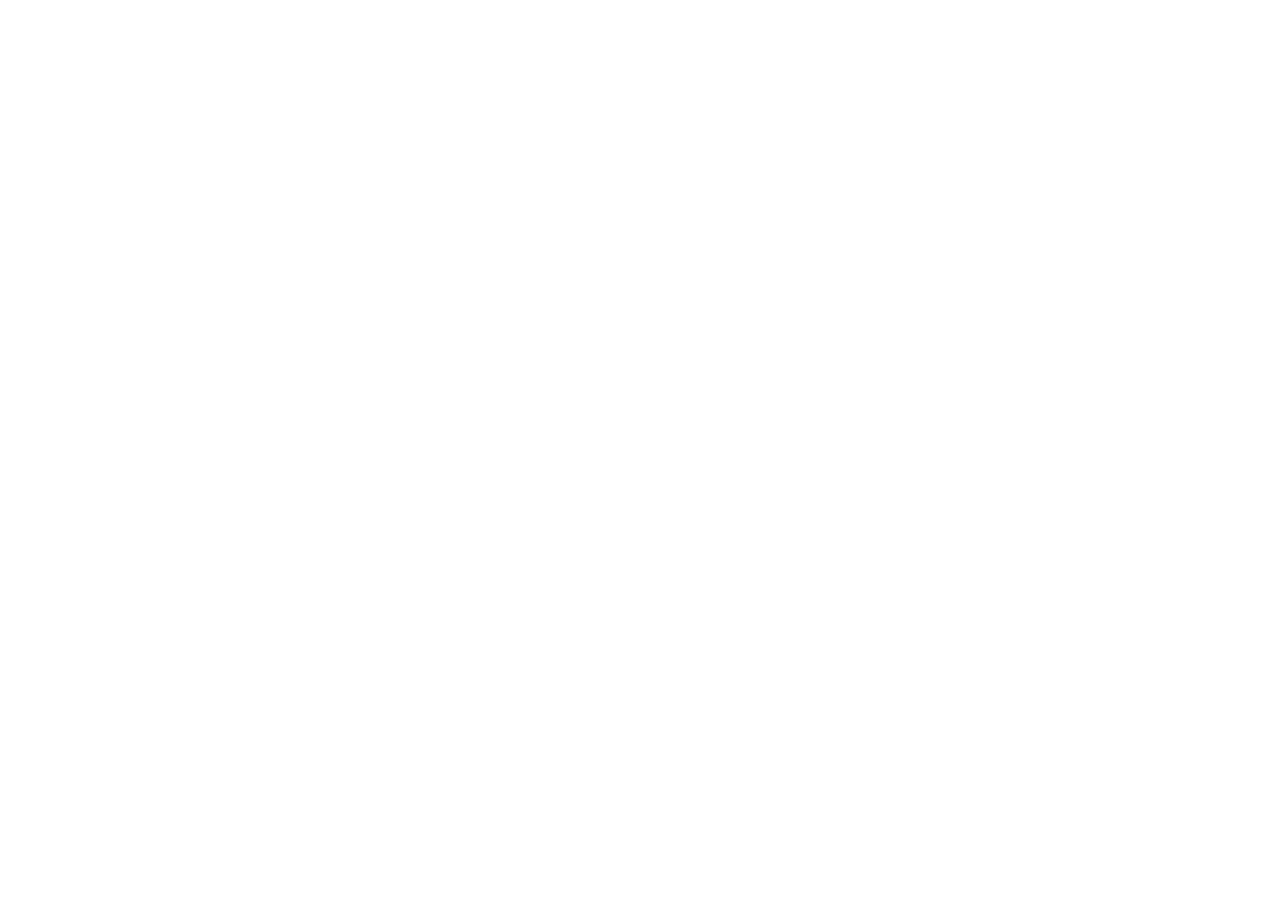
==== P2/index.html @ 83fefd3f "Juego" ====
<!DOCTYPE html>
<html lang="en">
<head>
    <meta charset="UTF-8">
    <meta http-equiv="X-UA-Compatible" content="IE=edge">
    <meta name="viewport" content="width=device-width, initial-scale=1.0">
    <script src="crono.js" defer></script>
    <script src="button.js" defer></script>
    <link rel="stylesheet" href="boom.css">
    <title>Boom</title>
</head>

</html>
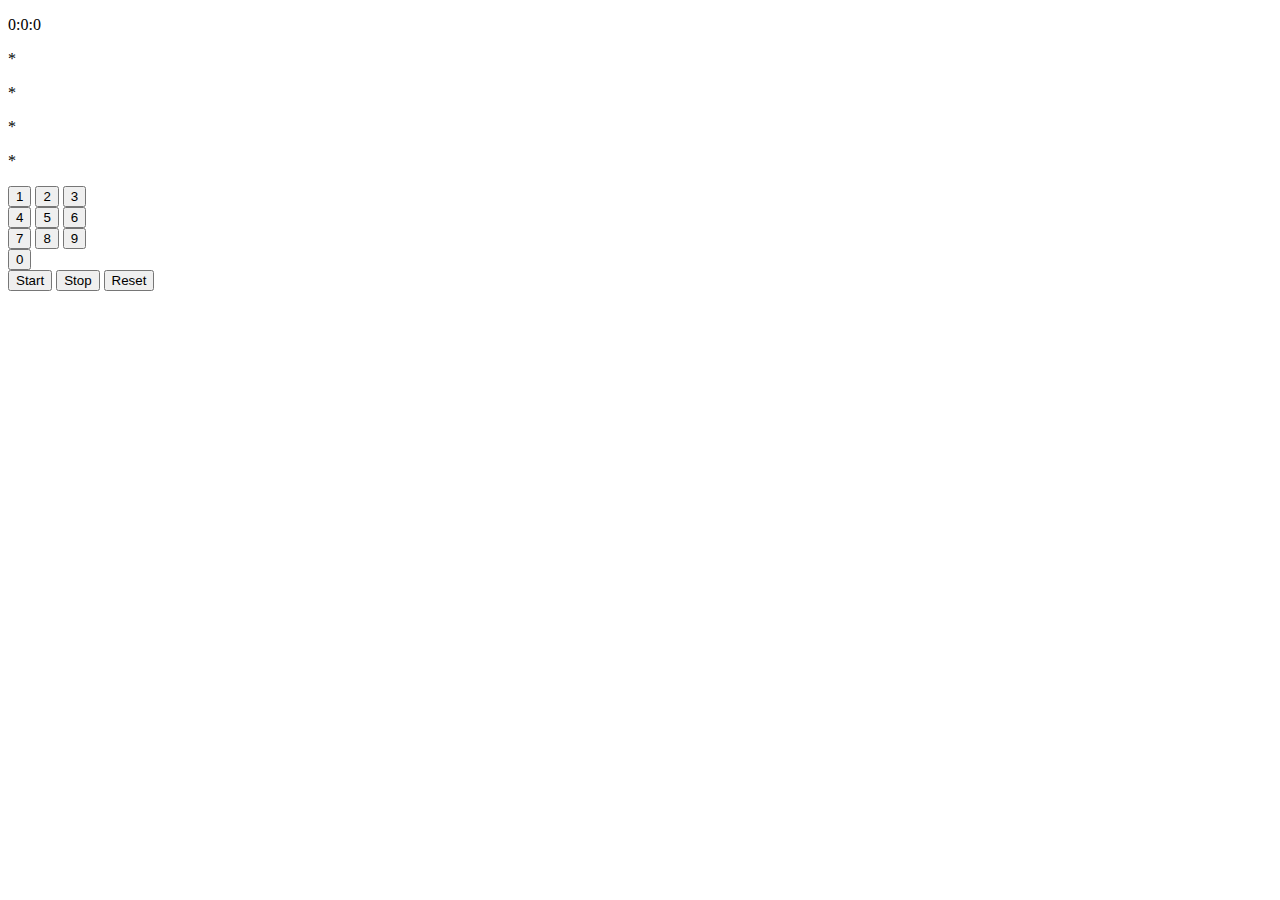
==== commit 2be8a708: "Esquema completo" ====
--- a/P2/index.html
+++ b/P2/index.html
@@ -10,4 +10,38 @@
     <title>Boom</title>
 </head>
 
+<body>
+    <div class="tiempo">
+        <div>
+            <p id="display">0:0:0</p>
+        </div>
+    
+    <div id="panel">
+        <p id="n1" class="codigo">*</p>
+        <p id="n2" class="codigo">*</p>
+        <p id="n3" class="codigo">*</p>
+        <p id="n4" class="codigo">*</p>
+    </div>
+
+    <div id="teclado">
+        <button type="button" id="tecla1" class="numero" value="1">1</button>
+        <button type="button" id="tecla2" class="numero" value="2">2</button>
+        <button type="button" id="tecla3" class="numero" value="3">3</button>
+        <br>
+        <button type="button" id="tecla4" class="numero" value="4">4</button>
+        <button type="button" id="tecla5" class="numero" value="5">5</button>
+        <button type="button" id="tecla6" class="numero" value="6">6</button>
+        <br>
+        <button type="button" id="tecla7" class="numero" value="7">7</button>
+        <button type="button" id="tecla8" class="numero" value="8">8</button>
+        <button type="button" id="tecla9" class="numero" value="9">9</button>
+        <br>
+        <button type="button" id="tecla0" class="numero" value="0">0</button>
+        <br>
+        <button type="button" id="start" class="control" onclick=iniciar()>Start</button>
+        <button type="button" id="stop" class="control">Stop</button>
+        <button type="button" id="reset" class="control" onclick=iniciar()>Reset</button>
+    </div>
+    </div>
+</body>
 </html>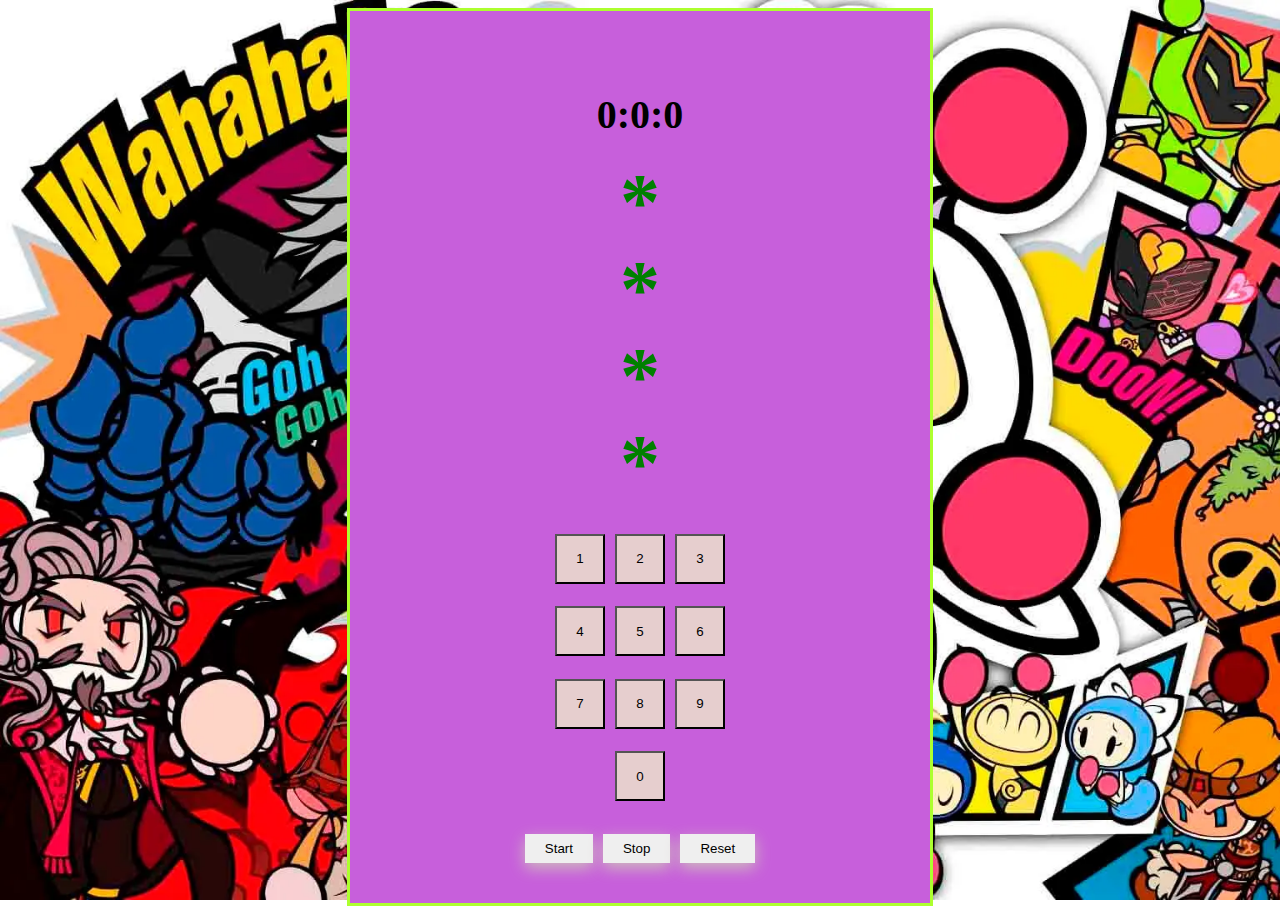
==== commit 5b7ae47e: "Codigo principal completo" ====
--- a/P2/index.html
+++ b/P2/index.html
@@ -5,7 +5,7 @@
     <meta http-equiv="X-UA-Compatible" content="IE=edge">
     <meta name="viewport" content="width=device-width, initial-scale=1.0">
     <script src="crono.js" defer></script>
-    <script src="button.js" defer></script>
+    <script src="index.js" defer></script>
     <link rel="stylesheet" href="boom.css">
     <title>Boom</title>
 </head>
--- a/P2/boom.css
+++ b/P2/boom.css
@@ -0,0 +1,54 @@
+body {
+    background-image: url(bomba.webp);
+    background-repeat: no-repeat;
+    background-attachment: fixed;
+    background-size: cover;
+}
+
+.tiempo {
+    border-width:thick;
+    border:solid;
+    border-color:greenyellow;
+    width: 500px;
+    padding: 40px;
+    background-color: rgb(199, 95, 219);
+    text-align: center;
+    margin: auto;
+    font-size: 40px;
+    font-weight: bolder;
+}
+
+.panel {
+    align-items: center;
+    justify-content: center;
+    display: flex;
+    column-gap: 30px;
+}
+
+.codigo {
+    color:green;
+    transform: scale(2);
+    transition: .165s all;
+}
+
+.numero {
+    margin-bottom: 15px;
+    background-color: rgb(230, 206, 206);
+    width: 50px;
+    height: 50px;
+    transition: .165 all;
+    cursor: pointer;
+}
+
+.numero:hover
+.numero:focus {
+    background-color:rgb(202, 74, 192)
+}
+
+.control {
+    cursor: pointer;
+    border:none;
+    box-shadow: 0 5px 15px #cfbdbd;
+    border-radius: 0;
+    padding: 7px 20px;
+}